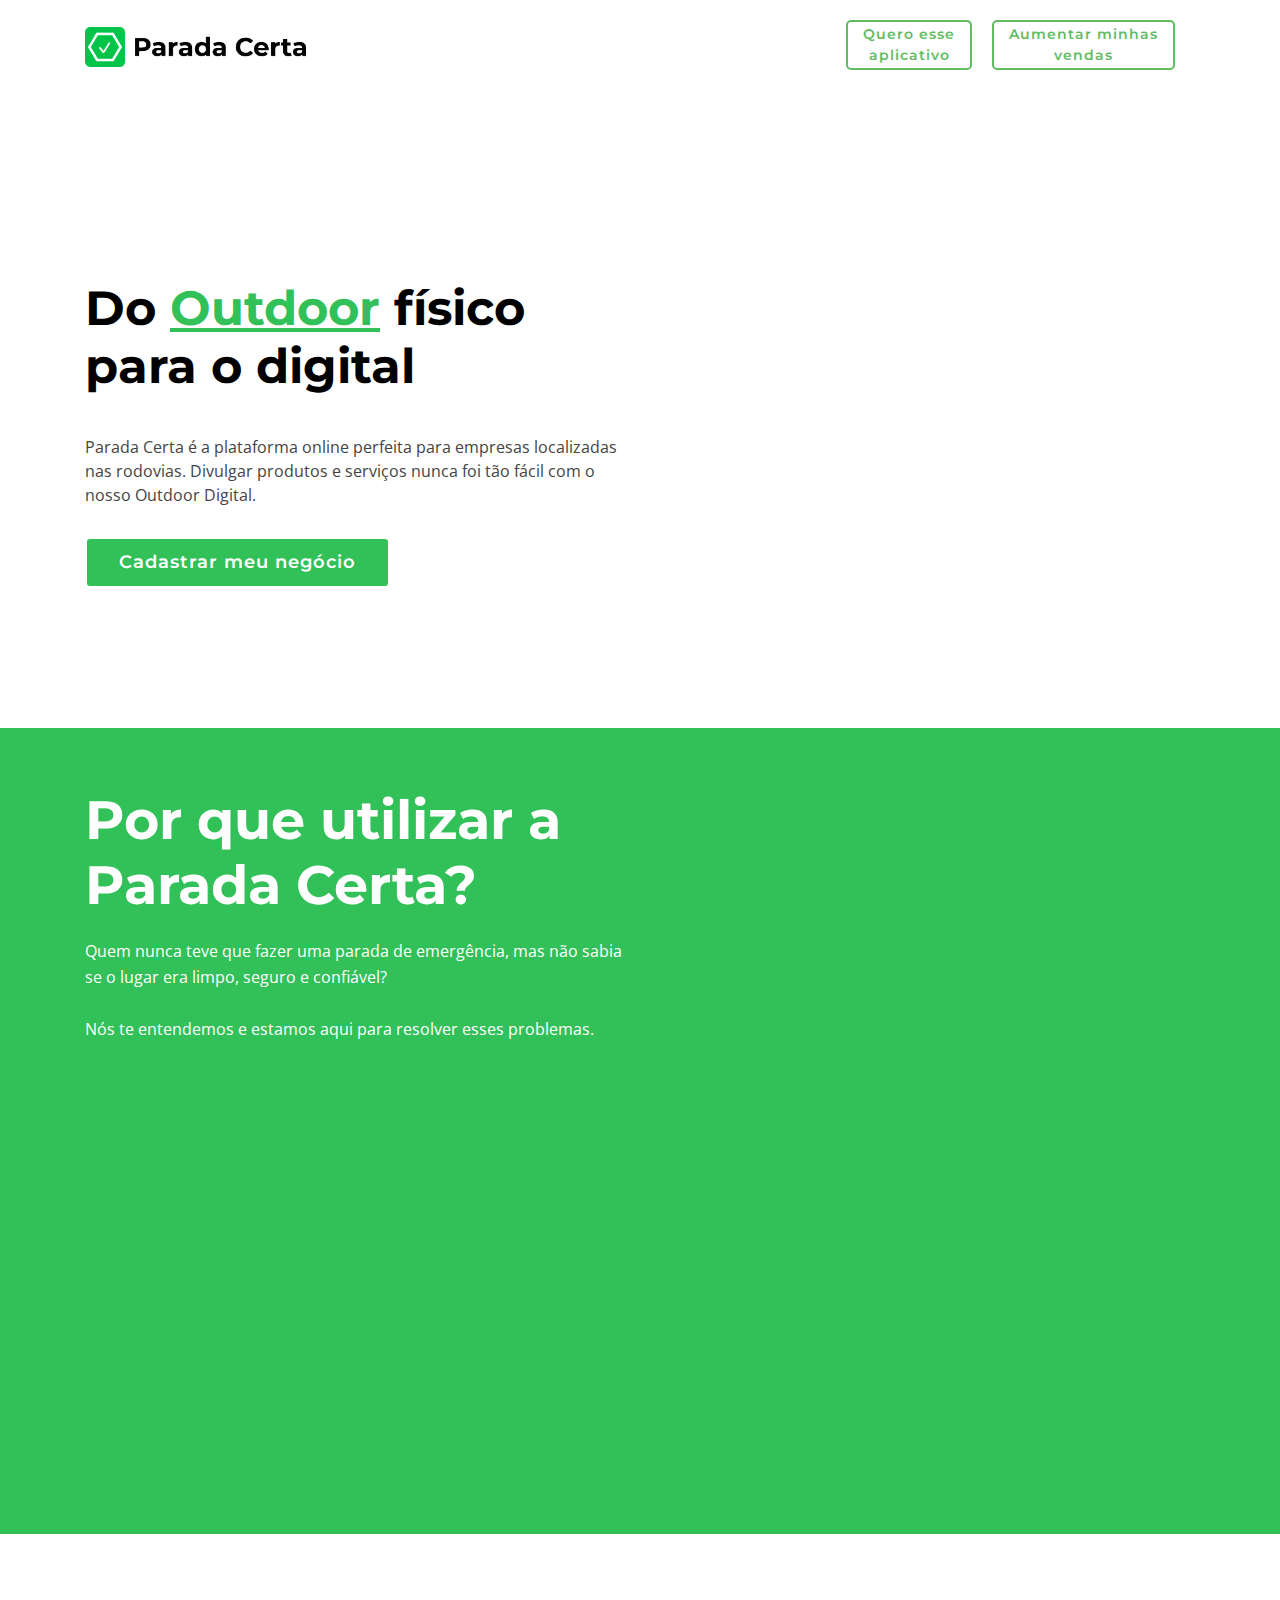
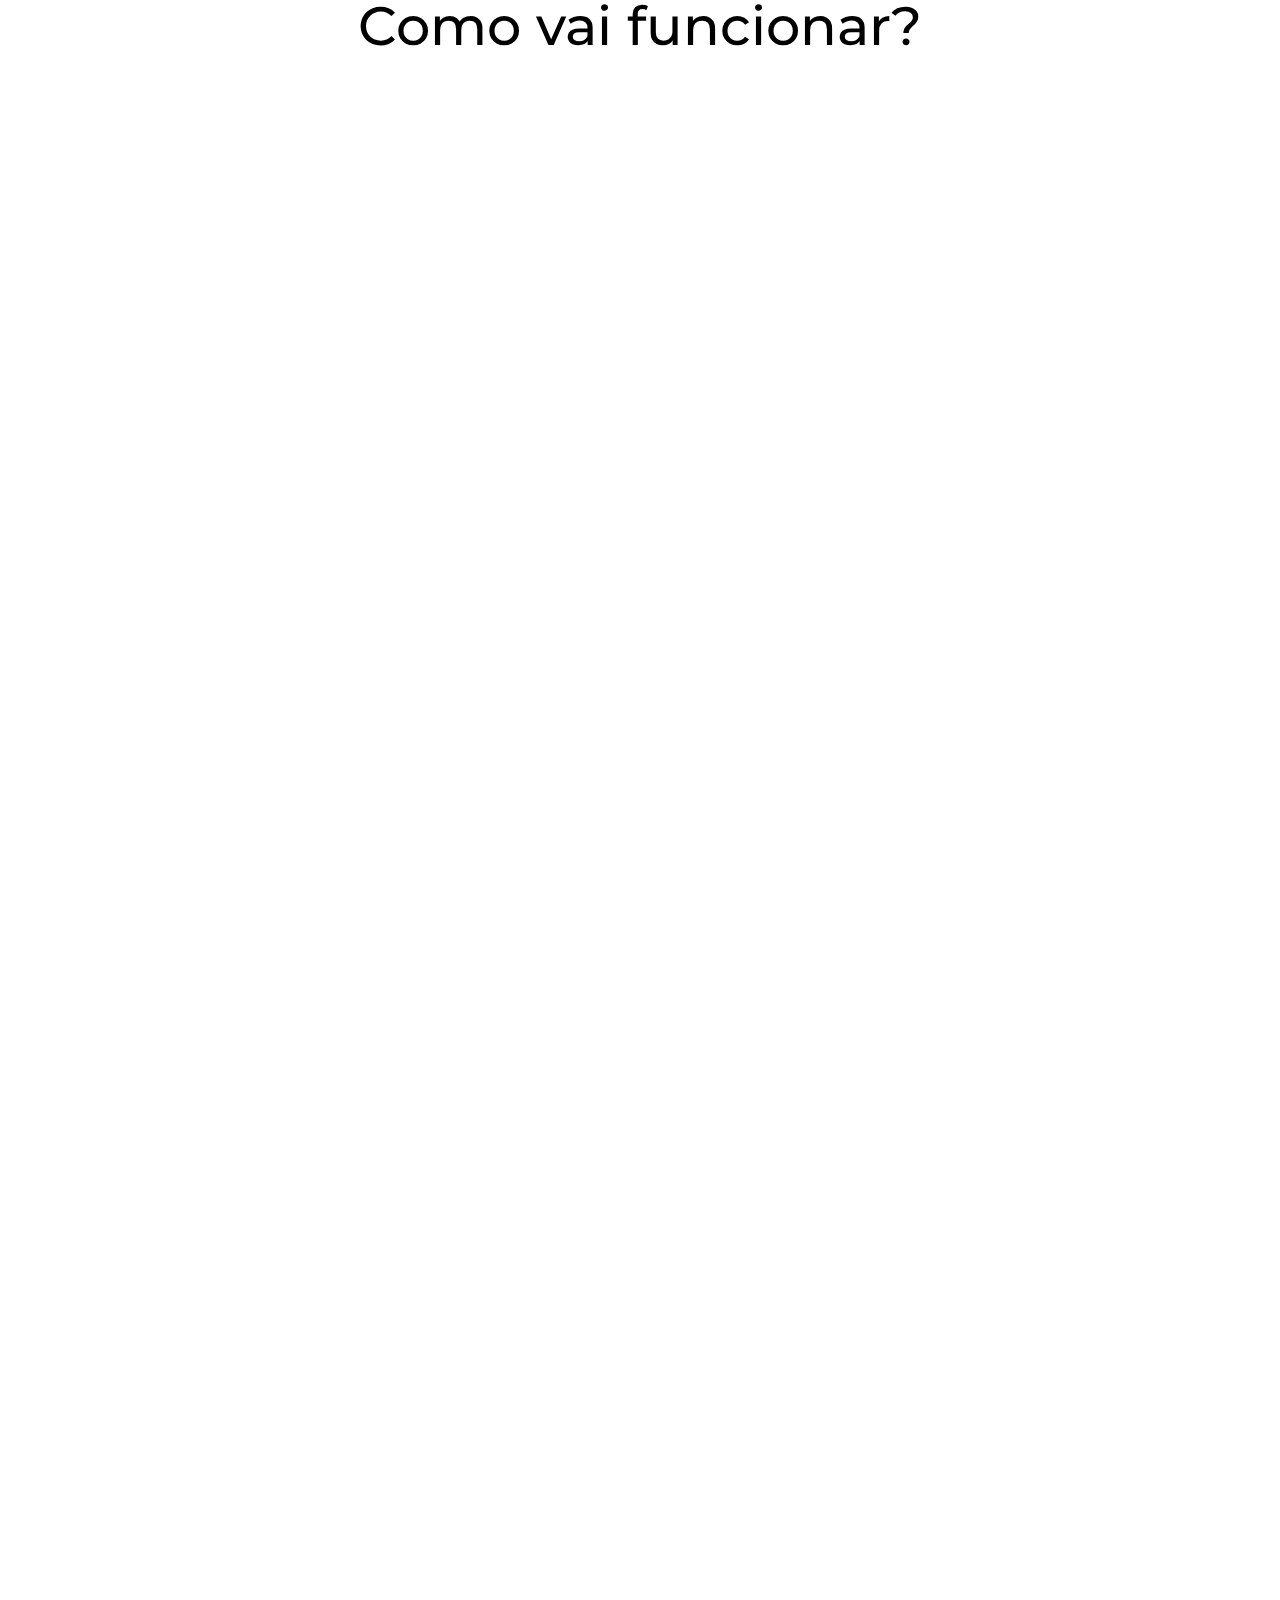
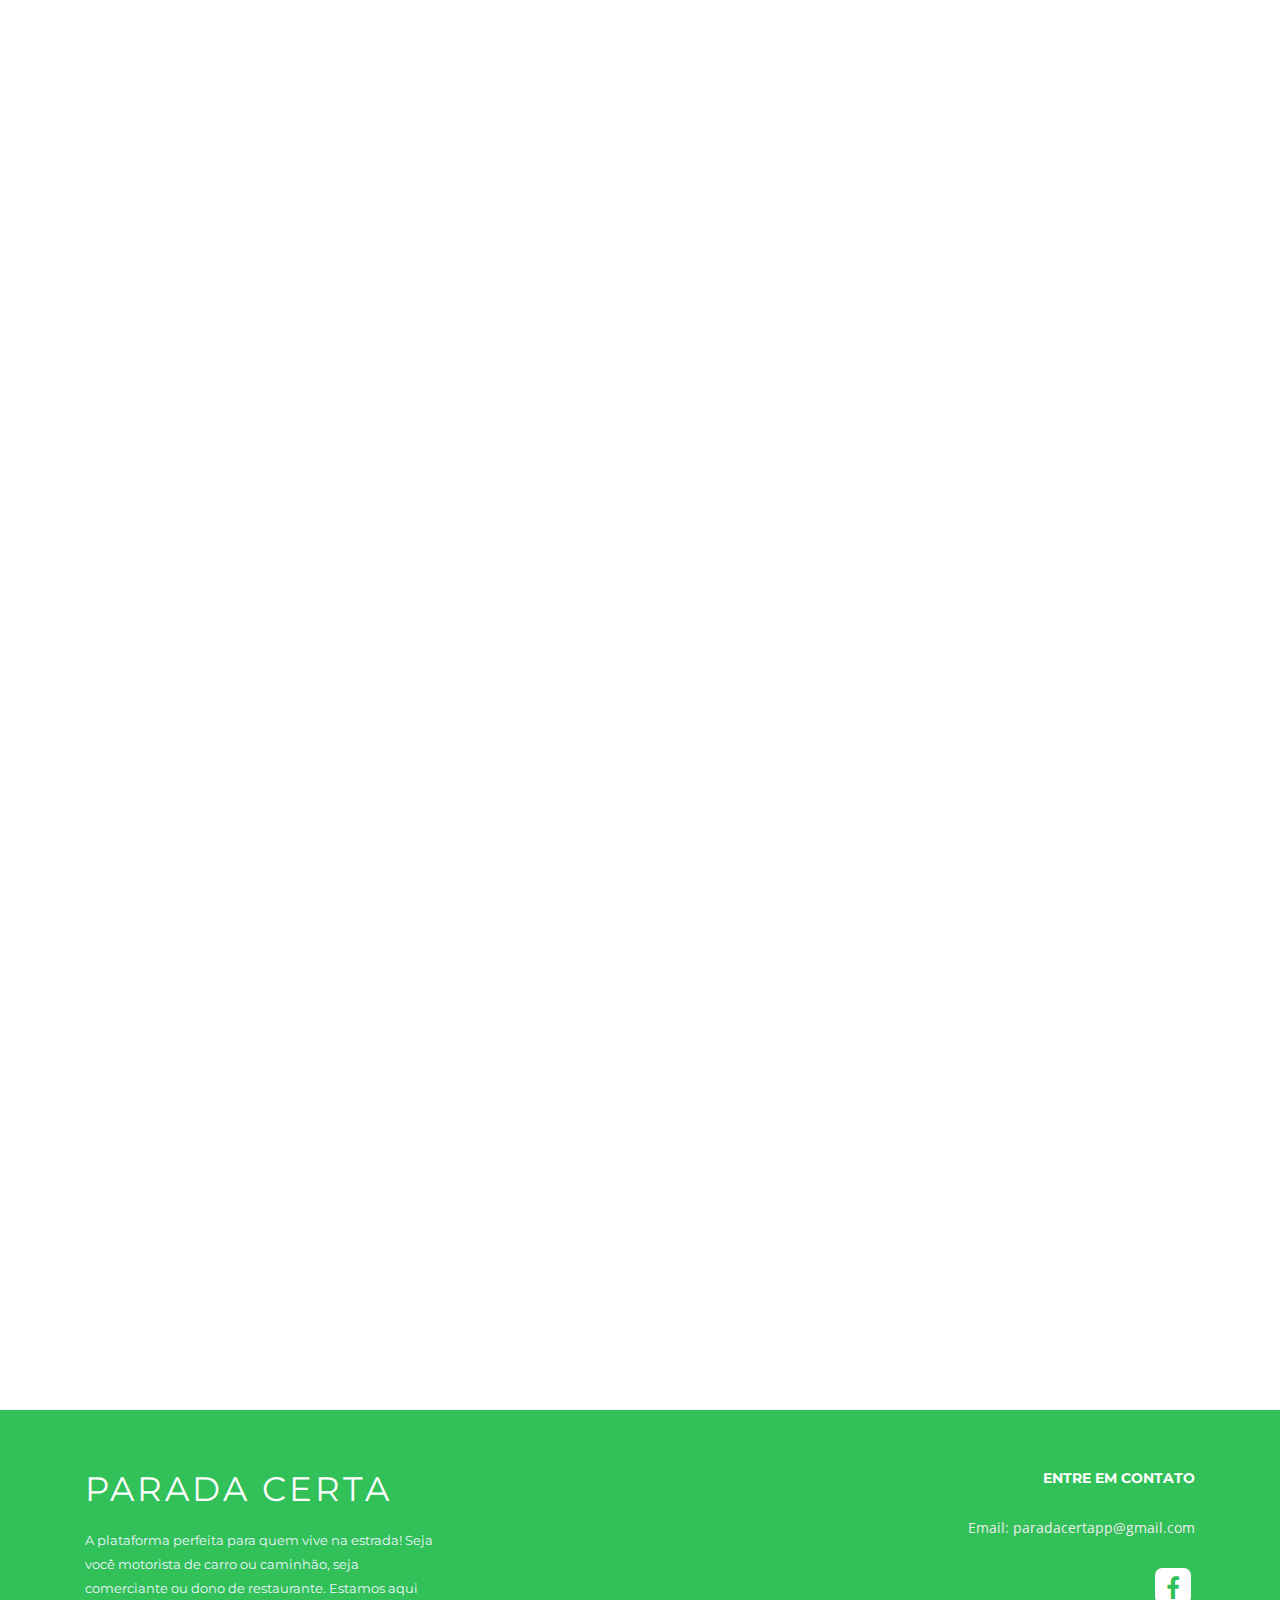
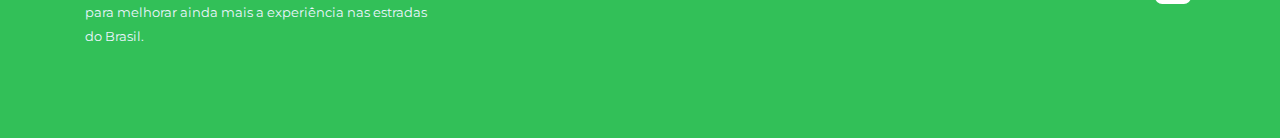
==== contact.html @ 005dcee8 "ajuste de rotas" ====
<!DOCTYPE html>
<html lang="en">

<head>
    <meta charset="utf-8">
    <title>Parada Certa</title>
    <meta content="width=device-width, initial-scale=1.0" name="viewport">
    <meta content="" name="keywords">
    <meta content="" name="description">

    <!-- Favicons -->
    <link href="img/favicon.png" rel="icon">
    <link href="img/apple-touch-icon.png" rel="apple-touch-icon">

    <!-- Google Fonts -->
    <link href="https://fonts.googleapis.com/css?family=Open+Sans:300,300i,400,400i,700,700i|Montserrat:300,400,500,700" rel="stylesheet">

    <!-- Bootstrap CSS File -->
    <link href="lib/bootstrap/css/bootstrap.min.css" rel="stylesheet">

    <!-- Libraries CSS Files -->
    <link href="lib/font-awesome/css/font-awesome.min.css" rel="stylesheet">
    <link href="lib/animate/animate.min.css" rel="stylesheet">
    <link href="lib/ionicons/css/ionicons.min.css" rel="stylesheet">
    <link href="lib/owlcarousel/assets/owl.carousel.min.css" rel="stylesheet">
    <link href="lib/lightbox/css/lightbox.min.css" rel="stylesheet">

    <!-- Main Stylesheet File -->
    <link href="css/style2.css" rel="stylesheet">
</head>

<body>

    <!--==========================
  Header
  ============================-->
    <!--para o botao nos seguir basta add a classe 'fixed-top'-->
    <header id="header">
        <div class="container">

            <div class="logo float-left">
                <!-- Uncomment below if you prefer to use an image logo -->
                <!-- <h1 class="text-light"><a href="#header"><span>NewBiz</span></a></h1> -->
                <a href="#intro" class="scrollto"><img src="img/logo.png" alt="" class="img-fluid"></a>
            </div>

            <nav class="main-nav float-right d-none d-lg-block">
                <ul>
                    <li><a class="btn-redirect-client" href="trucker.html">Quero esse <br>aplicativo</a></li>
                    <li><a class="btn-redirect-client" href="contact.html">Aumentar minhas<br>vendas</a></li>
                </ul>
            </nav>
            <!-- .main-nav -->

        </div>
    </header>
    <!-- #header -->

    <!--==========================
    Intro Section
  ============================-->
    <section id="intro" class="clearfix">
        <div class="container">
            <div class="intro-info">
                <h2>Do <span>Outdoor</span> físico para o digital</h2>
                <p>
                    Parada Certa é a plataforma online perfeita para empresas localizadas nas rodovias. Divulgar produtos e serviços nunca foi tão fácil com o nosso Outdoor Digital.
                </p>
                <div>
                    <a class="btn-get-started scrollto" href="#about">Cadastrar meu negócio</a>
                </div>
            </div>

        </div>
    </section>
    <!-- #intro -->

    <main id="main">

        <!--==========================
      About Us Section
    ============================-->
        <section id="about">
            <div class="container">

                <header class="section-header">
                    <h3><strong>Por que utilizar a<br>Parada Certa?</strong></h3>
                </header>

                <div class="row about-container">

                    <div class="col-lg-6 content order-lg-1 order-1">
                        <p class="initial">
                            Quem nunca teve que fazer uma parada de emergência, mas não sabia se o lugar era limpo, seguro e confiável?<br><br> Nós te entendemos e estamos aqui para resolver esses problemas.
                        </p>


                        <div class="icon-box wow fadeInUp">
                            <div class="icon"><i class="fa fa-commenting-o"></i></div>
                            <h4 class="title"><a href="">Veja a experiência de outras pessoas</a></h4>
                            <p class="description">Nada melhor do que uma recomendação de um ótimo suco de laranja natural! Antes de parar em cada estabelecimento, veja o que os outros motoristas estão dizendo.</p>
                        </div>

                        <div class="icon-box wow fadeInUp" data-wow-delay="0.2s">
                            <div class="icon"><i class="fa fa-briefcase"></i></div>
                            <h4 class="title"><a href="">Veja a experiência de outras pessoas</a></h4>
                            <p class="description">Não sabe onde encontrar a coxinha perfeita ou precisa de um mecânico para seu carro? É possível procurar por tudo isso dentro do aplicativo</p>

                        </div>

                        <div class="icon-box wow fadeInUp" data-wow-delay="0.4s">
                            <div class="icon"><i class="fa fa-money"></i></div>
                            <h4 class="title"><a href="">Cupons</a></h4>
                            <p class="description">A cada avaliação que você faz de um estabelecimento, você ganha pontos para economizar na sua próxima compra.</p>
                        </div>

                        <div class="icon-box wow fadeInUp" data-wow-delay="0.4s">
                            <div class="icon"><i class="fa fa-whatsapp"></i></div>
                            <h4 class="title"><a href="">Cupons</a></h4>
                            <p class="description">Solicite infotmações pelo nosso bot de WhatsApp. É só mandar uma mensagem para nosso número e enviar a localização que enviaremos os parceiros mais próximos de você</p>
                        </div>

                    </div>

                    <div id="form" class="col-lg-6 background order-lg-2 order-2 wow fadeInUp">
                        <div class="forms-input">
                            <!--<iframe src="https://docs.google.com/forms/d/e/1FAIpQLScu1wYy-gpiEpiqaKm2a3o2bDUT-MtlA6KfRW9WO23BHZxP5Q/viewform?embedded=true" width="100%" height="720" frameborder="0" marginheight="0" marginwidth="0">Loading…</iframe>-->
                            <script>
                                (function(t, e, s, n) {
                                    var o, a, c;
                                    t.SMCX = t.SMCX || [], e.getElementById(n) || (o = e.getElementsByTagName(s), a = o[o.length - 1], c = e.createElement(s), c.type = "text/javascript", c.async = !0, c.id = n, c.src = "https://widget.surveymonkey.com/collect/website/js/tRaiETqnLgj758hTBazgd5xD4_2BGZx_2BsOBPsqX90aXxXvp5MpmaguO2905DaEfZgM.js", a.parentNode.insertBefore(c, a))
                                })(window, document, "script", "smcx-sdk");
                            </script>
                        </div>
                    </div>
                </div>

            </div>
        </section>
        <!-- #about -->



        <section id="explanation">
            <div class="container">
                <header class="section-header">
                    <h3>Como vai funcionar?</h3>
                </header>

                <div class="row about-extra">
                    <div class="col-lg-6 wow fadeInUp">
                        <img src="img/contact/1.png" class="img-fluid" alt="">
                    </div>
                    <div class="col-lg-6 wow fadeInUp pt-5 pt-lg-0">
                        <div class="right">
                            <h4>Cadastre seu estabelecimento</h4>
                            <p>
                                Primeiro passo é criar a conta na nossa plataforma e cadastrar as informações do nosso estabelecimento
                            </p>
                            <a class="btn scrollto" href="#about">Cadastrar</a>
                        </div>
                    </div>
                </div>

                <div class="row about-extra">
                    <div class="col-lg-6 wow fadeInUp order-lg-1 order-lg-2">
                        <img src="img/contact/2.png" class="img-fluid" alt="">
                    </div>
                    <div class="col-lg-6 wow fadeInUp pt-5 pt-lg-0">
                        <div class="left">
                            <h4>Adicionar seus produtos e serviços</h4>
                            <p>
                                Para criar o seu Outdoor Digital, precisamos adicionar os produtos e serviços para mostrarmos para os clientes! Com ótimas fotos e descrições podemos atrair ainda mais pessoas.
                            </p>
                        </div>
                    </div>
                </div>

                <div class="row about-extra">
                    <div class="col-lg-6 wow fadeInUp">
                        <img src="img/contact/3.png" class="img-fluid" alt="">
                    </div>
                    <div class="col-lg-6 wow fadeInUp pt-5 pt-lg-0">
                        <div class="right">
                            <h4>Escolha seu público alvo</h4>
                            <p>
                                Para melhorar a eficiência dos seus anúncios, é interessante escolher seu público principal para divulgar seus produtos e serviços
                            </p>
                        </div>
                    </div>
                </div>

                <div class="row about-extra">
                    <div class="col-lg-6 wow fadeInUp order-1 order-lg-2">
                        <img src="img/contact/4.png" class="img-fluid" alt="">
                    </div>

                    <div class="col-lg-6 wow fadeInUp pt-4 pt-lg-0 order-2 order-lg-1">
                        <div class="left">
                            <h4>Envio de notificações</h4>
                            <p>
                                Os motoristas que trafegam próximo ao seu estabelecimento receberão notificações e alertas sobre seus produtos, serviços e promoções! */
                            </p>
                        </div>
                    </div>
                </div>

                <div class="row about-extra">
                    <div class="col-lg-6 wow fadeInUp">
                        <img src="img/contact/5.png" class="img-fluid" alt="">
                    </div>
                    <div class="col-lg-6 wow fadeInUp pt-5 pt-lg-0">
                        <div class="right">
                            <h4>Saiba o que estão comentando sobre seu atendimento</h4>
                            <p>
                                Com os comentários dos seus clientes no aplicativo, você consegue saber aonde está atendendo bem e em que aspectos pode melhorar ainda mais seu serviço!
                            </p>
                        </div>
                    </div>
                </div>

                <div class="row about-extra">
                    <div class="col-lg-6 wow fadeInUp order-lg-1 order-lg-2">
                        <img src="img/contact/6.png" class="img-fluid" alt="">
                    </div>
                    <div class="col-lg-6 wow fadeInUp pt-5 pt-lg-0">
                        <div class="left">
                            <h4>Aumentar o número de vendas</h4>
                            <p>
                                Com o Outdor Digital, vamos aumentar o número de novos clientes no seu negócio e gerar mais vendas!
                            </p>
                        </div>
                    </div>
                </div>

                <div class="row about-extra">
                    <div class="col-lg-6 wow fadeInUp">
                        <img src="img/contact/7.png" class="img-fluid" alt="">
                    </div>
                    <div class="col-lg-6 wow fadeInUp pt-5 pt-lg-0">
                        <div class="right">
                            <h4>Analise seus resultados</h4>
                            <p>
                                Com a nossa plataforma, o comerciante pode analisar os dados gerados a partir das interações dos clientes com as propagandas e com as vendas de seus produtos.
                            </p>
                        </div>
                    </div>
                </div>


            </div>
        </section>

        <!--==========================
    Footer
  ============================-->
        <footer id="footer">
            <div class="footer-top">
                <div class="container">
                    <div class="row">

                        <div class="col-lg-4 col-md-6 footer-info">
                            <h3>Parada certa</h3>
                            <p>A plataforma perfeita para quem vive na estrada! Seja você motorista de carro ou caminhão, seja comerciante ou dono de restaurante. Estamos aqui para melhorar ainda mais a experiência nas estradas do Brasil.</p>
                        </div>
                        <div class="col-lg-8 col-md-6 footer-newsletter" style="text-align: right;">
                            <h4>Entre em contato</h4>
                            <p>
                                Email: paradacertapp@gmail.com
                            </p>
                            <div class="social-links">
                                <a href="https://www.facebook.com/Parada-Certa-111894813926589" class="facebook"><i class="fa fa-facebook"></i></a>
                            </div>
                        </div>

                    </div>
                </div>
            </div>
        </footer>

        <a href="#" class="back-to-top"><i class="fa fa-chevron-up"></i></a>
        <!-- Uncomment below i you want to use a preloader -->
        <!-- <div id="preloader"></div> -->

        <!-- JavaScript Libraries -->
        <script src="lib/jquery/jquery.min.js"></script>
        <script src="lib/jquery/jquery-migrate.min.js"></script>
        <script src="lib/bootstrap/js/bootstrap.bundle.min.js"></script>
        <script src="lib/easing/easing.min.js"></script>
        <script src="lib/mobile-nav/mobile-nav.js"></script>
        <script src="lib/wow/wow.min.js"></script>
        <script src="lib/waypoints/waypoints.min.js"></script>
        <script src="lib/counterup/counterup.min.js"></script>
        <script src="lib/owlcarousel/owl.carousel.min.js"></script>
        <script src="lib/isotope/isotope.pkgd.min.js"></script>
        <script src="lib/lightbox/js/lightbox.min.js"></script>
        <!-- Contact Form JavaScript File -->
        <script src="contactform/contactform.js"></script>

        <!-- Template Main Javascript File -->
        <script src="js/main.js"></script>

</body>

</html>
---- css/style2.css ----
/*
  Theme Name: NewBiz
  Theme URL: https://bootstrapmade.com/newbiz-bootstrap-business-template/
  Author: BootstrapMade.com
  License: https://bootstrapmade.com/license/
*/
    /*--------------------------------------------------------------
# General
--------------------------------------------------------------*/
    
    body {
        background: #fff;
        color: #444;
        font-family: "Open Sans", sans-serif;
    }
    
    a {
        color: #61BC64;
        transition: 0.5s;
    }
    
    a:hover,
    a:active,
    a:focus {
        color: #61BC64;
        outline: none;
        text-decoration: none;
    }
    
    p {
        padding: 0;
        margin: 0 0 30px 0;
    }
    
    h1,
    h2,
    h3,
    h4,
    h5,
    h6 {
        font-family: "Montserrat", sans-serif;
        font-weight: 400;
        margin: 0 0 20px 0;
        padding: 0;
    }
    /* Back to top button */
    
    .btn {
        font-family: "Montserrat", sans-serif;
        font-size: 18px;
        font-weight: 600;
        letter-spacing: 1px;
        display: inline-block;
        padding: 10px 32px;
        border-radius: 5px;
        transition: 0.5s;
        margin: 0 20px 0px 0;
        color: #fff;
        background: #32C058;
    }
    
    .btn:hover {
        background: none;
        border-color: #32C058;
        color: #32C058;
    }
    
    .back-to-top {
        position: fixed;
        display: none;
        background: #61BC64;
        color: #fff;
        width: 44px;
        height: 44px;
        text-align: center;
        line-height: 1;
        font-size: 16px;
        border-radius: 50%;
        right: 15px;
        bottom: 15px;
        transition: background 0.5s;
        z-index: 11;
    }
    
    .back-to-top i {
        padding-top: 12px;
        color: #fff;
    }
    /* Prelaoder */
    
    #preloader {
        position: fixed;
        top: 0;
        left: 0;
        right: 0;
        bottom: 0;
        z-index: 9999;
        overflow: hidden;
        background: #fff;
    }
    
    #preloader:before {
        content: "";
        position: fixed;
        top: calc(50% - 30px);
        left: calc(50% - 30px);
        border: 6px solid #f2f2f2;
        border-top: 6px solid #61BC64;
        border-radius: 50%;
        width: 60px;
        height: 60px;
        -webkit-animation: animate-preloader 1s linear infinite;
        animation: animate-preloader 1s linear infinite;
    }
    
    @-webkit-keyframes animate-preloader {
        0% {
            -webkit-transform: rotate(0deg);
            transform: rotate(0deg);
        }
        100% {
            -webkit-transform: rotate(360deg);
            transform: rotate(360deg);
        }
    }
    
    @keyframes animate-preloader {
        0% {
            -webkit-transform: rotate(0deg);
            transform: rotate(0deg);
        }
        100% {
            -webkit-transform: rotate(360deg);
            transform: rotate(360deg);
        }
    }
    /*--------------------------------------------------------------
  # Header
  --------------------------------------------------------------*/
    
    #header {
        height: 80px;
        transition: all 0.5s;
        z-index: 997;
        transition: all 0.5s;
        padding: 20px 0;
        background: #fff;
        box-shadow: 0px 0px 30px rgba(127, 137, 161, 0.3);
    }
    
    #header.header-scrolled,
    #header.header-pages {
        height: 60px;
        padding: 10px 0;
    }
    
    #header .logo h1 {
        font-size: 36px;
        margin: 0;
        padding: 0;
        line-height: 1;
        font-weight: 400;
        letter-spacing: 3px;
        text-transform: uppercase;
    }
    
    #header .logo h1 a,
    #header .logo h1 a:hover {
        color: #28552D;
        text-decoration: none;
    }
    
    #header .logo img {
        padding: 0;
        margin: 7px 0;
        max-height: 40px;
    }
    
    .main-pages {
        margin-top: 60px;
    }
    /*--------------------------------------------------------------
  # Intro Section
  --------------------------------------------------------------*/
    
    #intro {
        width: 100%;
        position: relative;
        background-color: #fff;
        background-size: cover;
        padding: 200px 0 120px 0;
    }
    
    #intro .intro-img {
        width: 50%;
        float: right;
    }
    
    #intro .intro-info {
        width: 50%;
        float: left;
    }
    
    #intro .intro-info h2 {
        color: #000;
        margin-bottom: 40px;
        font-size: 48px;
        font-weight: 700;
    }
    
    #intro .intro-info h2 span {
        color: #32C058;
        text-decoration: underline;
    }
    
    #intro .intro-info .btn-get-started,
    #intro .intro-info .btn-services {
        font-family: "Montserrat", sans-serif;
        font-size: 18px;
        font-weight: 600;
        letter-spacing: 1px;
        display: inline-block;
        padding: 10px 32px;
        border-radius: 5px;
        transition: 0.5s;
        margin: 0 20px 20px 0;
        color: #32C058;
    }
    
    #intro .intro-info .btn-get-started {
        background: #32C058;
        border: 2px solid #fff;
        color: #fff;
    }
    
    #intro .intro-info .btn-get-started:hover {
        background: none;
        border-color: #32C058;
        color: #32C058;
    }
    
    #intro .intro-info .btn-services {
        border: 2px solid #fff;
    }
    
    #intro .intro-info .btn-services:hover {
        background: #61BC64;
        border-color: #61BC64;
        color: #fff;
    }
    /*--------------------------------------------------------------
  # Navigation Menu
  --------------------------------------------------------------*/
    /* Desktop Navigation */
    
    .main-nav {
        /* Drop Down */
        /* Deep Drop Down */
    }
    
    .main-nav,
    .main-nav * {
        margin: 0;
        padding: 0;
        list-style: none;
    }
    
    .main-nav>ul>li {
        position: relative;
        white-space: nowrap;
        float: left;
    }
    
    .main-nav a {
        font-family: "Montserrat", sans-serif;
        font-size: 14px;
        font-weight: 600;
        letter-spacing: 1px;
        display: inline-block;
        padding: 2px 15px;
        border-radius: 5px;
        transition: 0.5s;
        margin: 0 20px 20px 0;
        color: #61BC64;
        border: 2px solid #61BC64;
        text-align: center;
    }
    
    .main-nav .active>a,
    .main-nav li:hover>a {
        color: #fff;
        border: 0px;
        text-decoration: none;
        background-color: #61BC64;
    }
    
    .main-nav .drop-down ul {
        display: block;
        position: absolute;
        left: 0;
        top: calc(100% + 30px);
        z-index: 99;
        opacity: 0;
        visibility: hidden;
        padding: 10px 0;
        background: #fff;
        box-shadow: 0px 0px 30px rgba(127, 137, 161, 0.25);
        transition: ease all 0.3s;
    }
    
    .main-nav .drop-down:hover>ul {
        opacity: 1;
        top: 100%;
        visibility: visible;
    }
    
    .main-nav .drop-down li {
        min-width: 180px;
        position: relative;
    }
    
    .main-nav .drop-down ul a {
        padding: 10px 20px;
        font-size: 13px;
        color: #28552D;
    }
    
    .main-nav .drop-down ul a:hover,
    .main-nav .drop-down ul .active>a,
    .main-nav .drop-down ul li:hover>a {
        color: #61BC64;
    }
    
    .main-nav .drop-down>a:after {
        content: "\f107";
        font-family: FontAwesome;
        padding-left: 10px;
    }
    
    .main-nav .drop-down .drop-down ul {
        top: 0;
        left: calc(100% - 30px);
    }
    
    .main-nav .drop-down .drop-down:hover>ul {
        opacity: 1;
        top: 0;
        left: 100%;
    }
    
    .main-nav .drop-down .drop-down>a {
        padding-right: 35px;
    }
    
    .main-nav .drop-down .drop-down>a:after {
        content: "\f105";
        position: absolute;
        right: 15px;
    }
    /* Mobile Navigation */
    
    .mobile-nav {
        position: fixed;
        top: 0;
        bottom: 0;
        z-index: 9999;
        overflow-y: auto;
        left: -260px;
        width: 260px;
        padding-top: 18px;
        background: rgba(40, 85, 45, 0.85);
        transition: 0.4s;
    }
    
    .mobile-nav * {
        margin: 0;
        padding: 0;
        list-style: none;
    }
    
    .mobile-nav a {
        display: block;
        position: relative;
        color: #fff;
        padding: 10px 20px;
        font-weight: 500;
    }
    
    .mobile-nav a:hover,
    .mobile-nav .active>a,
    .mobile-nav li:hover>a {
        color: #61BC64;
        text-decoration: none;
    }
    
    .mobile-nav .drop-down>a:after {
        content: "\f078";
        font-family: FontAwesome;
        padding-left: 10px;
        position: absolute;
        right: 15px;
    }
    
    .mobile-nav .active.drop-down>a:after {
        content: "\f077";
    }
    
    .mobile-nav .drop-down>a {
        padding-right: 35px;
    }
    
    .mobile-nav .drop-down ul {
        display: none;
        overflow: hidden;
    }
    
    .mobile-nav .drop-down li {
        padding-left: 20px;
    }
    
    .mobile-nav-toggle {
        position: fixed;
        right: 0;
        top: 0;
        z-index: 9998;
        border: 0;
        background: none;
        font-size: 24px;
        transition: all 0.4s;
        outline: none !important;
        line-height: 1;
        cursor: pointer;
        text-align: right;
    }
    
    .mobile-nav-toggle i {
        margin: 18px 18px 0 0;
        color: #28552D;
    }
    
    .mobile-nav-overly {
        width: 100%;
        height: 100%;
        z-index: 9997;
        top: 0;
        left: 0;
        position: fixed;
        background: #61BC64;
        overflow: hidden;
        display: none;
    }
    
    .mobile-nav-active {
        overflow: hidden;
    }
    
    .mobile-nav-active .mobile-nav {
        left: 0;
    }
    
    .mobile-nav-active .mobile-nav-toggle i {
        color: #fff;
    }
    /*--------------------------------------------------------------
  # Sections
  --------------------------------------------------------------*/
    /* Sections Header
  --------------------------------*/
    
    .section-header h3 {
        font-size: 54px;
        color: #000;
        text-align: center;
        font-weight: 500;
        position: relative;
    }
    
    .section-header p {
        text-align: center;
        margin: auto;
        font-size: 15px;
        padding-bottom: 60px;
        color: #444;
        width: 50%;
    }
    /* Section with background
  --------------------------------*/
    
    .section-bg {
        background: rgba(50, 192, 88, 0.15);
    }
    /* About Us Section
  --------------------------------*/
    
    #about {
        background: #32C058;
        padding: 60px 0;
    }
    
    #about h3 {
        text-align: left;
        color: #fff;
    }
    
    #about p {
        text-align: left;
        color: #fff;
    }
    
    #about .forms-input {
        position: relative;
        top: -120px;
        background-color: #fff;
        border-radius: 10px;
    }
    
    #about .about-container .background {
        margin: 20px 0;
    }
    
    #about .about-container .content {
        background: #32C058;
    }
    
    #about .about-container .title {
        color: #fff;
        font-weight: 700;
        font-size: 32px;
    }
    
    #about .about-container p {
        line-height: 26px;
    }
    
    #about .about-container p:last-child {
        margin-bottom: 0;
    }
    
    #about .about-container .icon-box {
        background: #32C058;
        background-size: cover;
        padding: 0 0 30px 0;
    }
    
    #about .about-container .icon-box .icon {
        float: left;
        background: #32C058;
        width: 64px;
        height: 64px;
        display: -webkit-box;
        display: -webkit-flex;
        display: -ms-flexbox;
        display: flex;
        -webkit-box-pack: center;
        -webkit-justify-content: center;
        -ms-flex-pack: center;
        justify-content: center;
        -webkit-box-align: center;
        -webkit-align-items: center;
        -ms-flex-align: center;
        align-items: center;
        -webkit-box-orient: vertical;
        -webkit-box-direction: normal;
        -webkit-flex-direction: column;
        -ms-flex-direction: column;
        flex-direction: column;
        text-align: center;
        border-radius: 50%;
        border: 2px solid #fff;
        transition: all 0.3s ease-in-out;
    }
    
    #about .about-container .icon-box .icon i {
        color: #fff;
        font-size: 30px;
    }
    
    #about .about-container .icon-box:hover .icon {
        background: #fff;
    }
    
    #about .about-container .icon-box:hover .icon i {
        color: #32C058;
    }
    
    #about .about-container .icon-box .title {
        margin-left: 80px;
        font-weight: 600;
        margin-bottom: 5px;
        font-size: 18px;
    }
    
    #about .about-container .icon-box .title a {
        color: #fff;
    }
    
    #about .about-container .icon-box .description {
        margin-left: 80px;
        line-height: 24px;
        font-size: 14px;
        line-height: 16px;
    }
    
    #about .about-extra {
        padding-top: 60px;
    }
    
    #about .about-extra h4 {
        font-weight: 600;
        font-size: 24px;
    }
    /*--------------------------------
explanationna
--------------------------------*/
    
    #explanation {
        background: #fff;
        padding: 60px 0;
    }
    
    #explanation .left {
        margin-top: 100px;
        text-align: right;
        float: right;
    }
    
    #explanation .left p {
        text-align: right;
    }
    
    #explanation .right {
        margin-top: 100px;
        text-align: left;
        float: left;
    }
    
    #explanation .right p {
        text-align: left;
    }
    
    #explanation p {
        text-align: left;
        font-size: 18px;
        color: #000;
    }
    
    #explanation h4 {
        font-family: Montserrat;
        font-style: normal;
        font-weight: bold;
        font-size: 30px;
        font-weight: bold;
    }
    /* Services Section
  --------------------------------*/
    
    #services {
        padding: 60px 0 40px 0;
        box-shadow: inset 0px 0px 12px 0px rgba(0, 0, 0, 0.1);
    }
    
    #services .box {
        padding: 30px;
        position: relative;
        overflow: hidden;
        border-radius: 10px;
        margin: 0 10px 40px 10px;
        background: #fff;
        box-shadow: 0 10px 29px 0 rgba(68, 88, 144, 0.1);
        transition: all 0.3s ease-in-out;
    }
    
    #services .box:hover {
        -webkit-transform: translateY(-5px);
        transform: translateY(-5px);
    }
    
    #services .icon {
        position: absolute;
        left: 33px;
        top: calc(50% - 32px);
    }
    
    #services .icon i {
        font-size: 64px;
        line-height: 1;
        transition: 0.5s;
    }
    
    #services .title {
        margin-left: 130px;
        font-weight: 700;
        margin-bottom: 15px;
        font-size: 18px;
    }
    
    #services .title a {
        color: #fff;
    }
    
    #services .box:hover .title a {
        color: #61BC64;
    }
    
    #services .description {
        font-size: 14px;
        margin-left: 130px;
        line-height: 24px;
        margin-bottom: 0;
    }
    /* Video Section
  -------------------------------*/
    
    #video {
        align-items: center;
        text-align: center;
        background: #fff;
        padding: 60px 0;
        bottom: 0;
        top: 0;
        left: 0;
        right: 0;
    }
    
    #imgpos {
        position: relative;
    }
    /* Team Section
  --------------------------------*/
    
    #team {
        background: #fff;
        padding: 60px 0;
    }
    
    #team img {
        transition: 0.3s;
        align-items: center;
    }
    
    #team .member {
        text-align: center;
        margin-bottom: 20px;
        position: relative;
        border-radius: 50%;
        overflow: hidden;
    }
    
    #team .member .member-info {
        opacity: 0;
        display: -webkit-box;
        display: -webkit-flex;
        display: -ms-flexbox;
        display: flex;
        -webkit-box-pack: center;
        -webkit-justify-content: center;
        -ms-flex-pack: center;
        justify-content: center;
        -webkit-box-align: center;
        -webkit-align-items: center;
        -ms-flex-align: center;
        align-items: center;
        position: absolute;
        bottom: 0;
        top: 0;
        left: 0;
        right: 0;
        transition: 0.2s;
    }
    
    #team .member .member-info-content {
        margin-top: 50px;
        transition: margin 0.2s;
    }
    
    #team .member:hover .member-info {
        background: rgba(50, 192, 88, 0.15);
        opacity: 1;
        transition: 0.4s;
    }
    
    #team .member:hover .member-info-content {
        margin-top: 0;
        transition: margin 0.4s;
    }
    
    #team .member h4 {
        font-weight: 700;
        margin-bottom: 2px;
        font-size: 18px;
        color: #fff;
    }
    
    #team .member span {
        font-style: italic;
        display: block;
        font-size: 13px;
        color: #fff;
    }
    
    #team .member .social {
        margin-top: 15px;
    }
    
    #team .member .social a {
        transition: none;
        color: #fff;
    }
    
    #team .member .social a:hover {
        color: #32C058;
    }
    
    #team .member .social i {
        font-size: 18px;
        margin: 0 2px;
    }
    /*--------------------------------------------------------------
# Footer
--------------------------------------------------------------*/
    
    #footer {
        background: #32C058;
        padding: 0 0 30px 0;
        color: #eee;
        font-size: 14px;
    }
    
    #footer .footer-top {
        background: #32C058;
        padding: 60px 0 30px 0;
    }
    
    #footer .footer-top .footer-info {
        margin-bottom: 30px;
    }
    
    #footer .footer-top .footer-info h3 {
        font-size: 34px;
        margin: 0 0 20px 0;
        padding: 2px 0 2px 0;
        line-height: 1;
        font-family: "Montserrat", sans-serif;
        color: #fff;
        font-weight: 400;
        letter-spacing: 3px;
        text-transform: uppercase;
    }
    
    #footer .footer-top .footer-info p {
        font-size: 13px;
        line-height: 24px;
        margin-bottom: 0;
        font-family: "Montserrat", sans-serif;
        color: #ecf5ff;
    }
    
    #footer .footer-top .social-links a {
        font-size: 24px;
        display: inline-block;
        background: #fff;
        color: #32C058;
        line-height: 1;
        padding: 8px 0;
        margin-right: 4px;
        border-radius: 20%;
        text-align: center;
        width: 36px;
        height: 36px;
        transition: 0.3s;
    }
    
    #footer .footer-top .social-links a:hover {
        background: #32C058;
        color: #fff;
    }
    
    #footer .footer-top h4 {
        font-size: 14px;
        font-weight: bold;
        color: #fff;
        text-transform: uppercase;
        position: relative;
        padding-bottom: 10px;
    }
    
    #footer .footer-top .footer-links {
        margin-bottom: 30px;
    }
    
    #footer .footer-top .footer-links ul {
        list-style: none;
        padding: 0;
        margin: 0;
    }
    
    #footer .footer-top .footer-links ul li {
        padding: 8px 0;
    }
    
    #footer .footer-top .footer-links ul li:first-child {
        padding-top: 0;
    }
    
    #footer .footer-top .footer-links ul a {
        color: #ecf5ff;
    }
    
    #footer .footer-top .footer-links ul a:hover {
        color: #74b5fc;
    }
    
    #footer .footer-top .footer-contact {
        margin-bottom: 30px;
    }
    
    #footer .footer-top .footer-contact p {
        line-height: 26px;
    }
    
    #footer .footer-top .footer-newsletter {
        margin-bottom: 30px;
    }
    
    #footer .footer-top .footer-newsletter input[type="email"] {
        border: 0;
        padding: 6px 8px;
        width: 65%;
    }
    
    #footer .footer-top .footer-newsletter input[type="submit"] {
        background: #007bff;
        border: 0;
        width: 35%;
        padding: 6px 0;
        text-align: center;
        color: #fff;
        transition: 0.3s;
        cursor: pointer;
    }
    
    #footer .footer-top .footer-newsletter input[type="submit"]:hover {
        background: #0062cc;
    }
    
    #footer .copyright {
        text-align: center;
        padding-top: 30px;
    }
    
    #footer .credits {
        text-align: center;
        font-size: 13px;
        color: #f1f7ff;
    }
    
    #footer .credits a {
        color: #bfddfe;
    }
    
    #footer .credits a:hover {
        color: #f1f7ff;
    }
    /*--------------------------------------------------------------
  # Responsive Media Queries
  --------------------------------------------------------------*/
    
    @media (min-width: 992px) {
        #testimonials .testimonial-item p {
            width: 80%;
        }
        .col-lg-3 {
            -ms-flex: 0 0 20%;
            flex: 0 0 20%;
            max-width: 20%
        }
    }
    
    @media (max-width: 991px) {
        #header {
            height: 60px;
            padding: 10px 0;
        }
        #header .logo h1 {
            font-size: 28px;
            padding: 8px 0;
        }
        #intro {
            padding: 140px 0 60px 0;
        }
        #intro .intro-img {
            width: 80%;
            float: none;
            margin: 0 auto 25px auto;
        }
        #intro .intro-info {
            width: 80%;
            float: none;
            margin: auto;
            text-align: center;
        }
        #about h3 {
            text-align: center;
            font-size: 42px;
        }
        #about .initial {
            text-align: center;
        }
        #explanation .left {
            margin-top: 10px;
            text-align: center;
        }
        #explanation .left p {
            text-align: center;
        }
        #explanation .right {
            margin-top: 10px;
            text-align: center;
        }
        #explanation .right p {
            text-align: center;
        }
    }
    
    @media (max-width: 768px) {
        .back-to-top {
            bottom: 15px;
        }
    }
    
    @media (max-width: 767px) {
        #intro .intro-info {
            width: 100%;
        }
        #intro .intro-info h2 {
            font-size: 34px;
            margin-bottom: 30px;
        }
        .section-header p {
            width: 100%;
        }
        #about .forms-input {
            width: 100%;
            top: 0px;
            padding: 0, 0, 0, 0;
        }
        #video iframe {
            width: 100%;
        }
        #testimonials .testimonial-item {
            text-align: center;
        }
        #testimonials .testimonial-item .testimonial-img {
            float: none;
            margin: auto;
        }
        #testimonials .testimonial-item h3,
        #testimonials .testimonial-item h4,
        #testimonials .testimonial-item p {
            margin-left: 0;
        }
    }
    
    @media (max-width: 574px) {
        #intro {
            padding: 100px 0 20px 0;
        }
    }
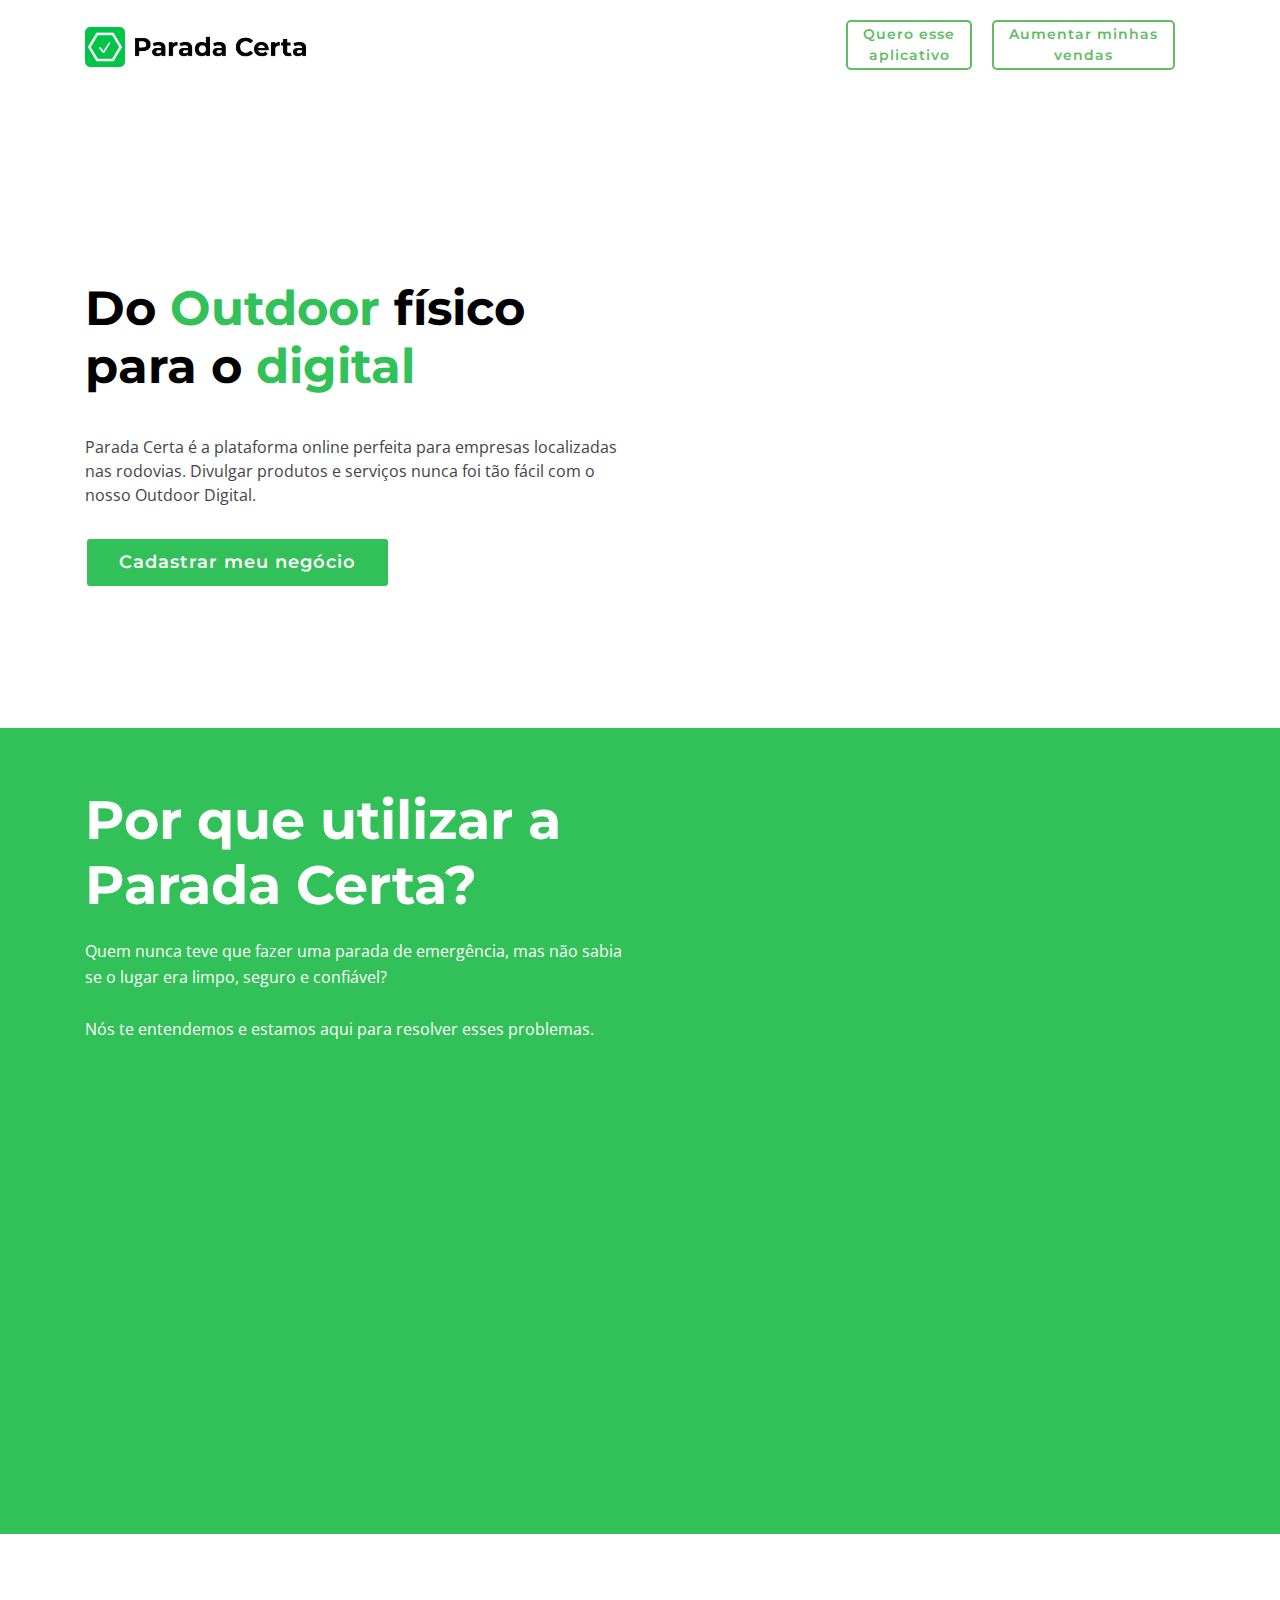
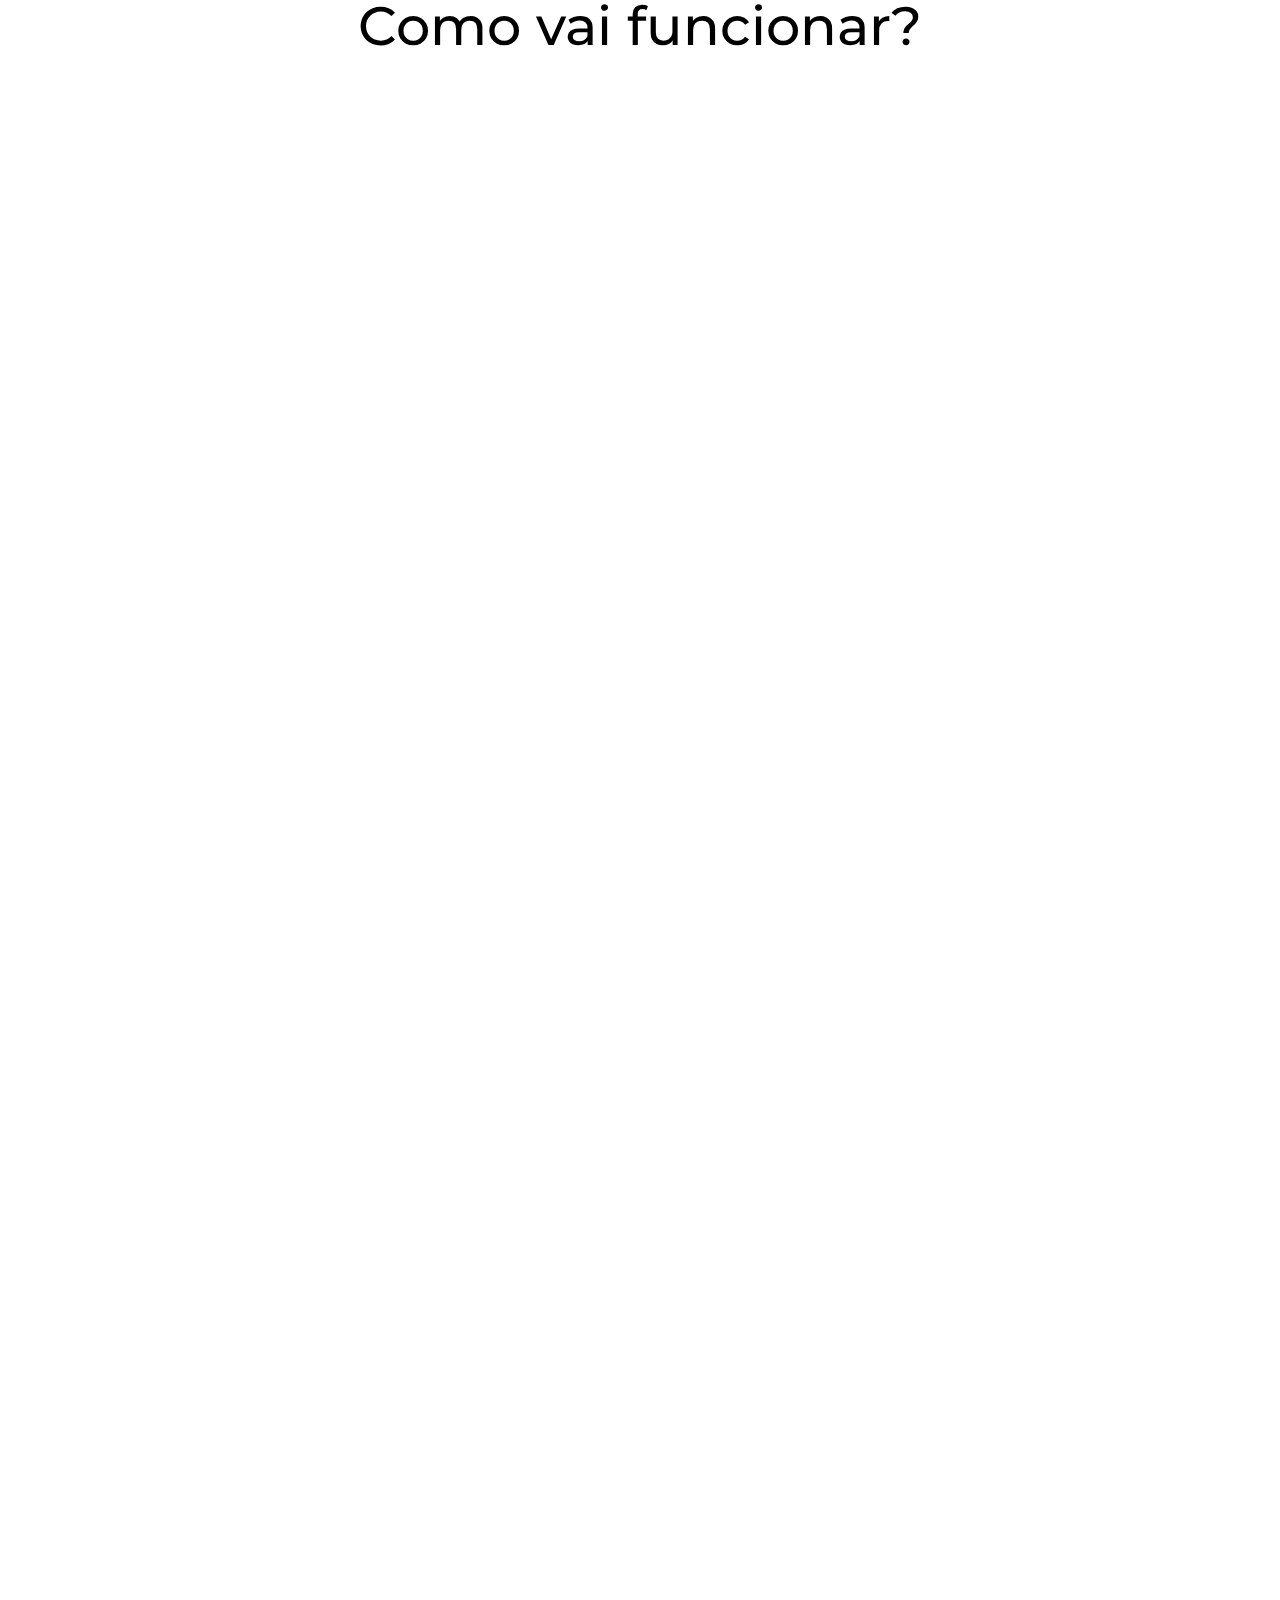
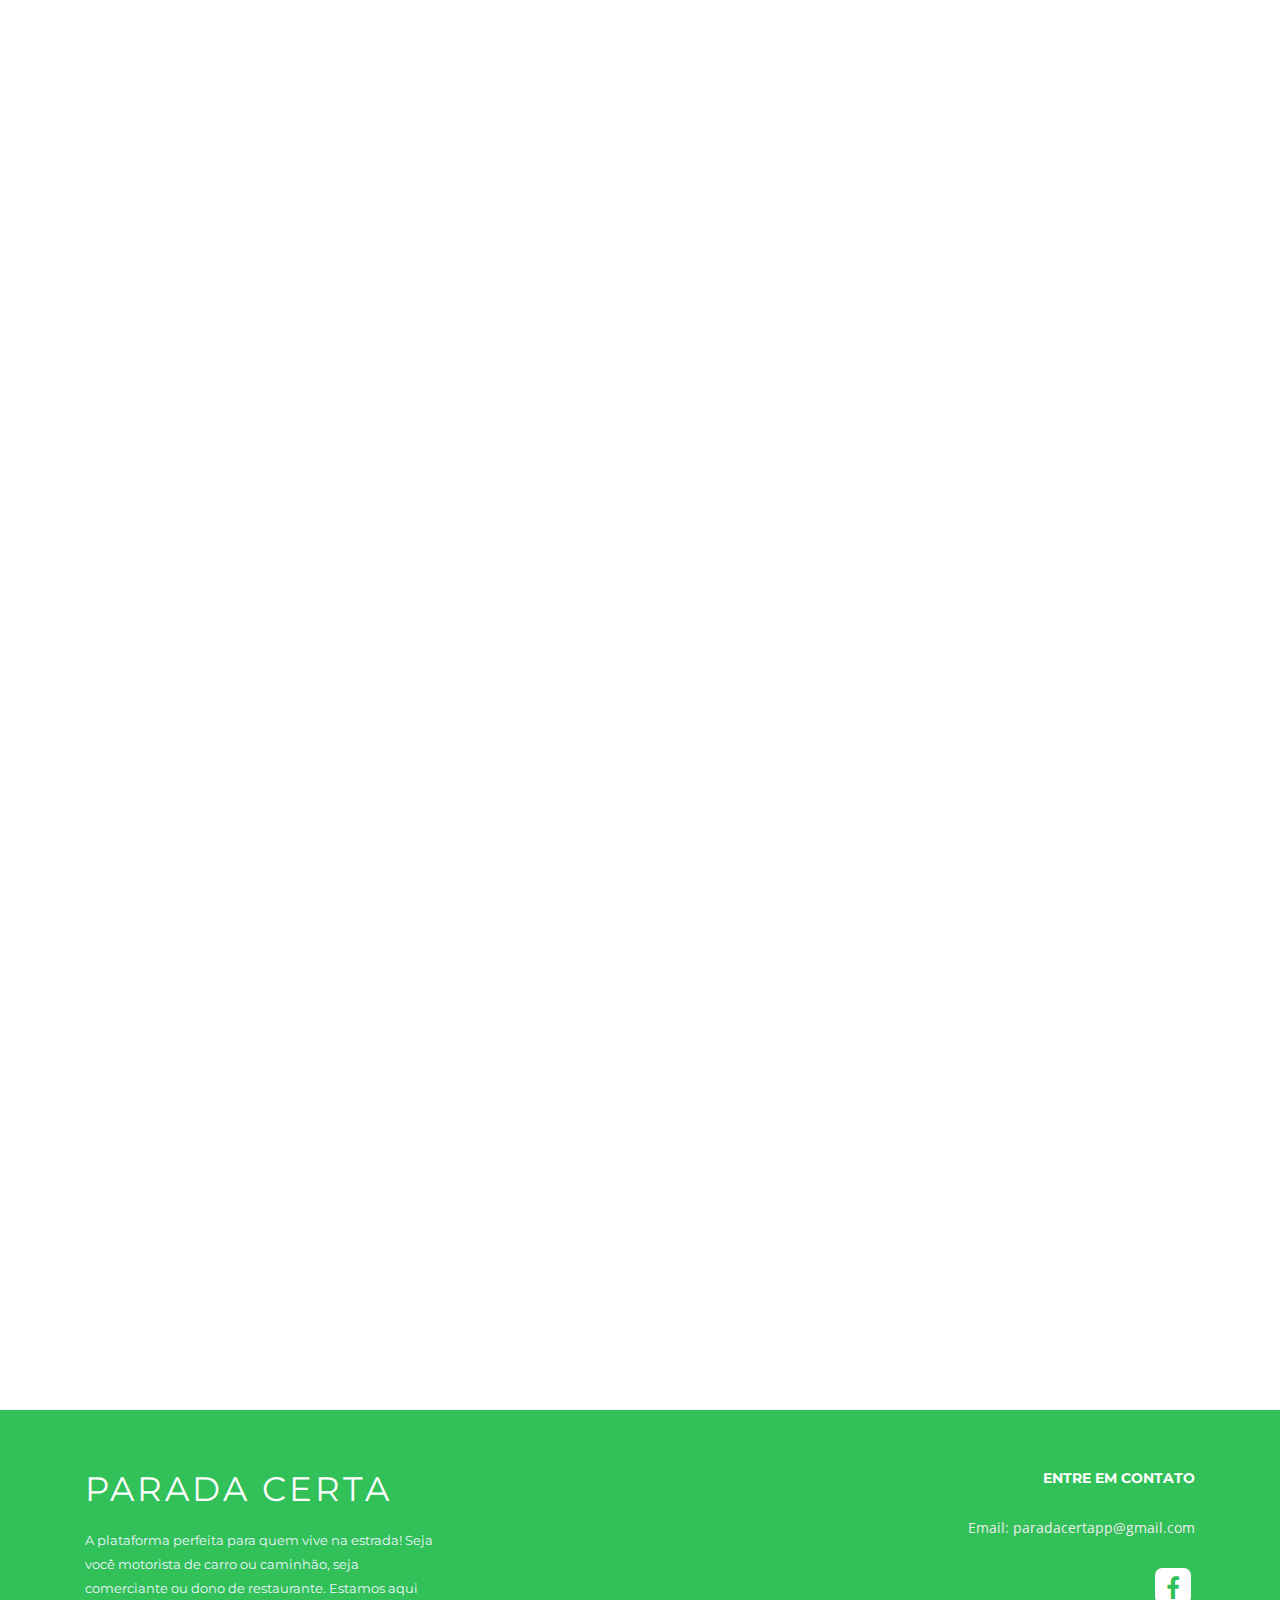
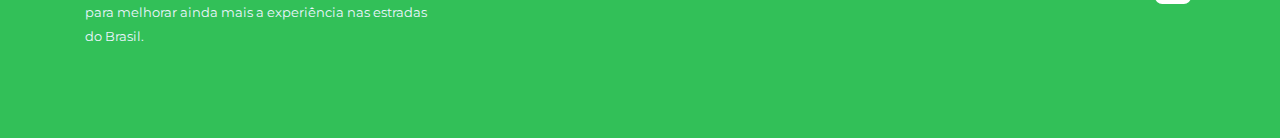
==== commit cdad222c: "alguns ajustes na tela contact" ====
--- a/contact.html
+++ b/contact.html
@@ -2,6 +2,24 @@
 <html lang="en">
 
 <head>
+
+    <script>
+        (function(w, d, s, l, i) {
+            w[l] = w[l] || [];
+            w[l].push({
+                'gtm.start': new Date().getTime(),
+                event: 'gtm.js'
+            });
+            var f = d.getElementsByTagName(s)[0],
+                j = d.createElement(s),
+                dl = l != 'dataLayer' ? '&l=' + l : '';
+            j.async = true;
+            j.src =
+                'https://www.googletagmanager.com/gtm.js?id=' + i + dl;
+            f.parentNode.insertBefore(j, f);
+        })(window, document, 'script', 'dataLayer', 'GTM-PBRNV67');
+    </script>
+
     <meta charset="utf-8">
     <title>Parada Certa</title>
     <meta content="width=device-width, initial-scale=1.0" name="viewport">
@@ -30,7 +48,8 @@
 </head>
 
 <body>
-
+    <noscript><iframe src="https://www.googletagmanager.com/ns.html?id=GTM-PBRNV67"
+        height="0" width="0" style="display:none;visibility:hidden"></iframe></noscript>
     <!--==========================
   Header
   ============================-->
@@ -62,7 +81,7 @@
     <section id="intro" class="clearfix">
         <div class="container">
             <div class="intro-info">
-                <h2>Do <span>Outdoor</span> físico para o digital</h2>
+                <h2>Do <span>Outdoor</span> físico para o <span>digital</span> </h2>
                 <p>
                     Parada Certa é a plataforma online perfeita para empresas localizadas nas rodovias. Divulgar produtos e serviços nunca foi tão fácil com o nosso Outdoor Digital.
                 </p>
@@ -103,34 +122,33 @@
 
                         <div class="icon-box wow fadeInUp" data-wow-delay="0.2s">
                             <div class="icon"><i class="fa fa-briefcase"></i></div>
-                            <h4 class="title"><a href="">Veja a experiência de outras pessoas</a></h4>
-                            <p class="description">Não sabe onde encontrar a coxinha perfeita ou precisa de um mecânico para seu carro? É possível procurar por tudo isso dentro do aplicativo</p>
-
+                            <h4 class="title"><a href="">Serviços e produtos disponíveis</a></h4>
+                            <p class="description">Não sabe onde encontrar a coxinha perfeita ou precisa de um mecânico para seu caminhão? É possível procurar por tudo isso dentro do aplicativo</p>
                         </div>
 
                         <div class="icon-box wow fadeInUp" data-wow-delay="0.4s">
                             <div class="icon"><i class="fa fa-money"></i></div>
-                            <h4 class="title"><a href="">Cupons</a></h4>
+                            <h4 class="title"><a href="">Pontos</a></h4>
                             <p class="description">A cada avaliação que você faz de um estabelecimento, você ganha pontos para economizar na sua próxima compra.</p>
                         </div>
 
                         <div class="icon-box wow fadeInUp" data-wow-delay="0.4s">
                             <div class="icon"><i class="fa fa-whatsapp"></i></div>
-                            <h4 class="title"><a href="">Cupons</a></h4>
+                            <h4 class="title"><a href="">WhatsApp</a></h4>
                             <p class="description">Solicite infotmações pelo nosso bot de WhatsApp. É só mandar uma mensagem para nosso número e enviar a localização que enviaremos os parceiros mais próximos de você</p>
                         </div>
 
                     </div>
 
-                    <div id="form" class="col-lg-6 background order-lg-2 order-2 wow fadeInUp">
+                    <div class="col-lg-6 background order-lg-2 order-2 wow fadeInUp">
                         <div class="forms-input">
                             <!--<iframe src="https://docs.google.com/forms/d/e/1FAIpQLScu1wYy-gpiEpiqaKm2a3o2bDUT-MtlA6KfRW9WO23BHZxP5Q/viewform?embedded=true" width="100%" height="720" frameborder="0" marginheight="0" marginwidth="0">Loading…</iframe>-->
                             <script>
                                 (function(t, e, s, n) {
                                     var o, a, c;
-                                    t.SMCX = t.SMCX || [], e.getElementById(n) || (o = e.getElementsByTagName(s), a = o[o.length - 1], c = e.createElement(s), c.type = "text/javascript", c.async = !0, c.id = n, c.src = "https://widget.surveymonkey.com/collect/website/js/tRaiETqnLgj758hTBazgd5xD4_2BGZx_2BsOBPsqX90aXxXvp5MpmaguO2905DaEfZgM.js", a.parentNode.insertBefore(c, a))
+                                    t.SMCX = t.SMCX || [], e.getElementById(n) || (o = e.getElementsByTagName(s), a = o[o.length - 1], c = e.createElement(s), c.type = "text/javascript", c.async = !0, c.id = n, c.src = "https://widget.surveymonkey.com/collect/website/js/tRaiETqnLgj758hTBazgd8scXcYa2fZhrccw94BtKExXA1pv4cF3oMi95rJvoAlQ.js", a.parentNode.insertBefore(c, a))
                                 })(window, document, "script", "smcx-sdk");
-                            </script>
+                            </script><a style="font: 12px Montserrat, sans-serif; color: #999; text-decoration: none;" href=pt.surveymonkey.com> Crie seu próprio questionário de feedback de usuário </a>
                         </div>
                     </div>
                 </div>
@@ -199,7 +217,7 @@
                         <div class="left">
                             <h4>Envio de notificações</h4>
                             <p>
-                                Os motoristas que trafegam próximo ao seu estabelecimento receberão notificações e alertas sobre seus produtos, serviços e promoções! */
+                                Os motoristas que trafegam próximo ao seu estabelecimento receberão notificações e alertas sobre seus produtos, serviços e promoções!
                             </p>
                         </div>
                     </div>
@@ -246,8 +264,6 @@
                         </div>
                     </div>
                 </div>
-
-
             </div>
         </section>
 
--- a/css/style2.css
+++ b/css/style2.css
@@ -210,7 +210,6 @@
     
     #intro .intro-info h2 span {
         color: #32C058;
-        text-decoration: underline;
     }
     
     #intro .intro-info .btn-get-started,
@@ -512,6 +511,7 @@
         top: -120px;
         background-color: #fff;
         border-radius: 10px;
+        width: 90%;
     }
     
     #about .about-container .background {
@@ -1020,30 +1020,30 @@
         #explanation .right p {
             text-align: center;
         }
-    }
-    
-    @media (max-width: 768px) {
-        .back-to-top {
-            bottom: 15px;
-        }
-    }
-    
-    @media (max-width: 767px) {
-        #intro .intro-info {
-            width: 100%;
-        }
-        #intro .intro-info h2 {
-            font-size: 34px;
-            margin-bottom: 30px;
-        }
-        .section-header p {
-            width: 100%;
-        }
         #about .forms-input {
             width: 100%;
             top: 0px;
             padding: 0, 0, 0, 0;
         }
+    }
+    
+    @media (max-width: 768px) {
+        .back-to-top {
+            bottom: 15px;
+        }
+    }
+    
+    @media (max-width: 767px) {
+        #intro .intro-info {
+            width: 100%;
+        }
+        #intro .intro-info h2 {
+            font-size: 34px;
+            margin-bottom: 30px;
+        }
+        .section-header p {
+            width: 100%;
+        }
         #video iframe {
             width: 100%;
         }
